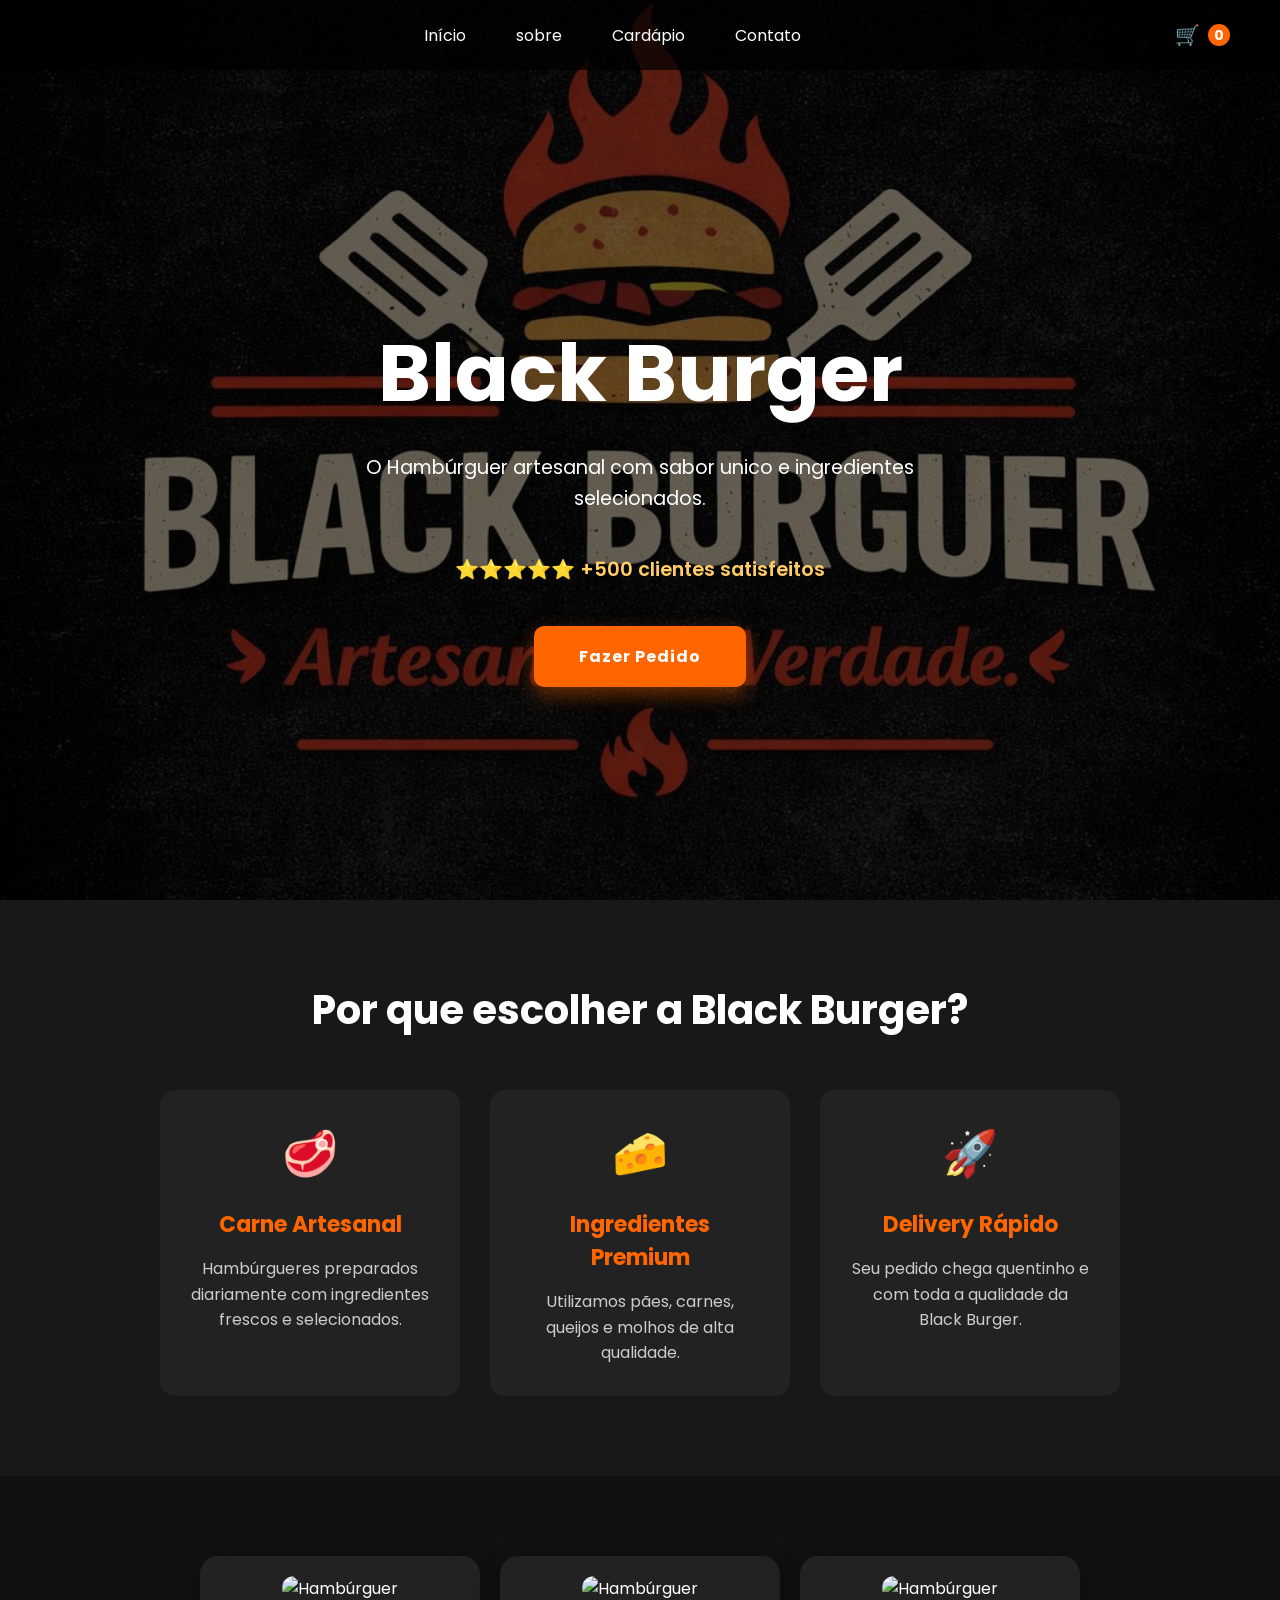
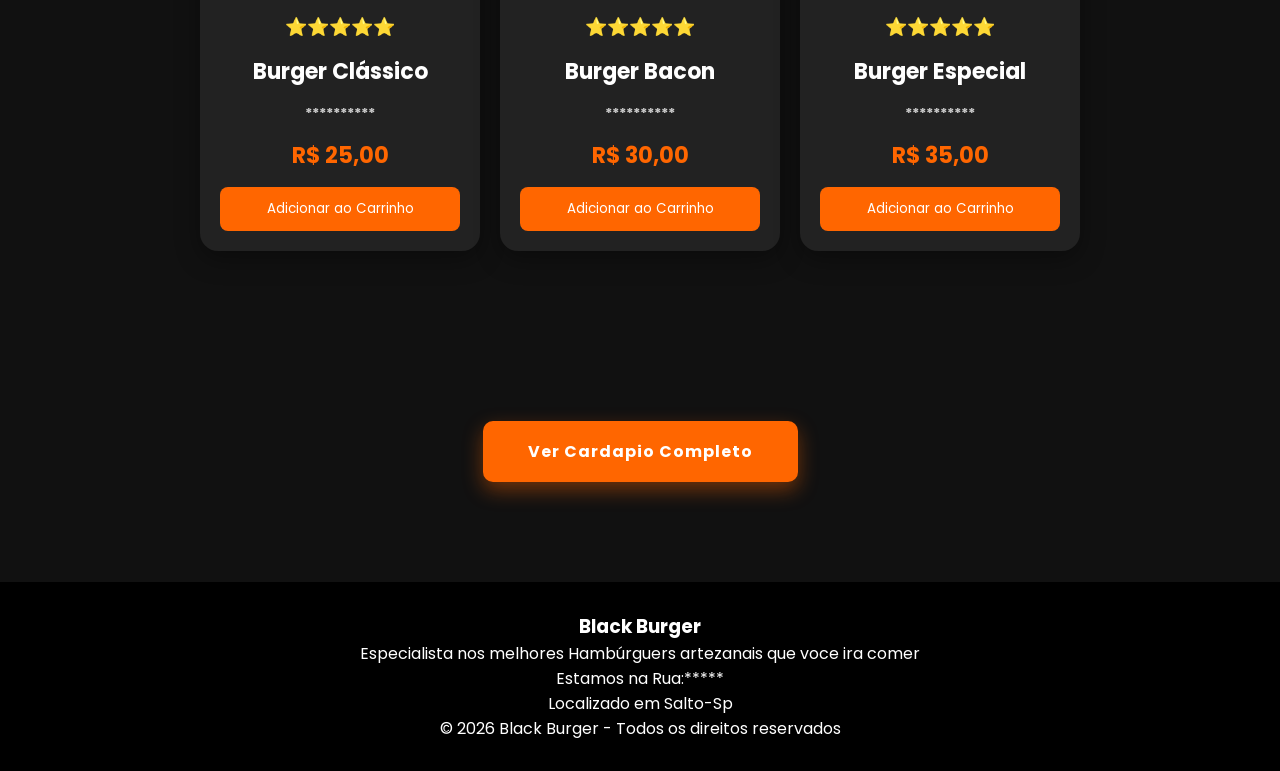
==== index.html @ dda83026 "site funcional" ====
<!DOCTYPE html>
<html lang="pt-BR">
<head>
  <meta charset="UTF-8">
  <meta name="viewport" content="width=device-width, initial-scale=1.0">
  <title>Black Burger</title>
  <link href="https://fonts.googleapis.com/css2?family=Poppins:wght@300;400;600&display=swap" rel="stylesheet">
<link rel="stylesheet" href="css/style.css">
</head>
<body>

  <nav>

  <ul class="nav-menu">
    <li><a href="#">Início</a></li>
    <li><a href="#sobre">sobre</a></li>
    <li><a href="#cardapio">Cardápio</a></li>
    <li><a href="#contato">Contato</a></li>
  </ul>
  <div class="carrinho">
    🛒 <span>0</span>
  </div>
</nav>

<div id="overlay" class="overlay">
    <div class="painel-carrinho">
        <div class="topo-carrinho">
            <h2>Seu Carrinho</h2>
            <button id="fecharCarrinho">
                ✖
            </button>

        </div>

  <div id="lista-carrinho">
  </div>
  <h3 id="total">
    Total: R$ 0,00
  </h3>

  <button id="finalizarPedido">
    Finalizar Pedido
  </button>

</div>
</div>

  <section class="hero">
  <h1>Black Burger</h1>

  <p>O Hambúrguer artesanal com sabor unico e ingredientes selecionados.</p>

  <p class= "hero-info">
        ⭐⭐⭐⭐⭐ +500 clientes satisfeitos
  </p>

  <a href="#cardapio" class="btn">
    Fazer Pedido
  </a>

</section>

<section class="diferenciais">

    <h2>Por que escolher a Black Burger?</h2>
    <div class="cards-diferenciais">

        <div class="card-diferencial">
          <h3>🥩</h3>
          <h4>Carne Artesanal</h4>
            <p>
                Hambúrgueres preparados diariamente com ingredientes frescos e selecionados.
            </p>

        </div>

        <div class="card-diferencial">
            <h3>🧀</h3>
            <h4>Ingredientes Premium</h4>
            <p>
                Utilizamos pães, carnes, queijos e molhos de alta qualidade.
            </p>
        </div>

        <div class="card-diferencial">
            <h3>🚀</h3>
            <h4>Delivery Rápido</h4>
            <p>
                Seu pedido chega quentinho e com toda a qualidade da Black Burger.
            </p>
        </div>

    </div>

</section>

<section class="destaques">
  
  <div class="cards">

     <div 
    class="card"
    data-id="1"
    data-nome="Burger Clássico"
    data-preco="25.00">
     
      <img src="https://p2.trrsf.com/image/fget/cf/774/0/images.terra.com/2024/05/28/istock-1500141300-1iv4aeazj5her.jpg" alt="Hambúrguer">
     <div class="avaliacao">
    ⭐⭐⭐⭐⭐
</div>
      <h3>Burger Clássico</h3>
      <p class="descricao">
        **********
      </p>
      <p class="preco">
      R$ 25,00
    </p>
    <button class="btn-card adicionar-carrinho">
      Adicionar ao Carrinho
    </button>
    </div>

      <div 
    class="card"
    data-id="2"
    data-nome="Burger Bacon"
    data-preco="30.00">

      <img src="https://th.bing.com/th/id/R.b77f0036ccfd7f3fd5a01015134ebc81?rik=j4LPwWh3ujNufQ&pid=ImgRaw&r=0" alt="Hambúrguer">
      <div class="avaliacao">
    ⭐⭐⭐⭐⭐
</div>
      <h3>Burger Bacon</h3>
      <p class="descricao">
        **********
      </p>
      <p class="preco">
        R$ 30,00
      </p>
      <button class="btn-card adicionar-carrinho">
      Adicionar ao Carrinho
    </button>
    </div>

      <div 
    class="card"
    data-id="3"
    data-nome="Burger Especial"
    data-preco="35.00">

      <img src="https://tse4.mm.bing.net/th/id/OIP.2OhLzTazCSaW0QJT7gXupwAAAA?w=404&h=316&rs=1&pid=ImgDetMain&o=7&rm=3" alt="Hambúrguer">
      <div class="avaliacao">
    ⭐⭐⭐⭐⭐
</div>
      <h3>Burger Especial</h3>
      <p class="descricao">
        **********
      </p>
      <p class="preco">
        R$ 35,00
        </p>
        <button class="btn-card adicionar-carrinho">
      Adicionar ao Carrinho
    </button>
    </div>

  </div>
</section>

 <section id="cardapio" class="cardapio">
<a href="cardapio.html" class="btn">
  Ver Cardapio Completo
</a>
</section>


<footer>

  <h3>Black Burger</h3>


  <p>Especialista nos melhores Hambúrguers artezanais que voce ira comer</p>
  
  
  <p>Estamos na Rua:*****</p>
  <p>Localizado em Salto-Sp </p>

  <p>
© 2026 Black Burger - Todos os direitos reservados
</p>
</footer>

<div id="toast" class="toast">
  Produto adicionado ao carrinho!
</div>

<script src="js/produtos.js"></script>
<script src="js/toast.js"></script>
<script src="js/carrinho.js"></script>
<script src="js/script.js"></script>

</body>
</html>
---- css/style.css ----
* {
      margin: 0;
      padding: 0;
      box-sizing: border-box;
      font-family: 'Poppins', sans-serif;
    }

   body {
    background: #111;
  color: white;
} 

    nav{
  display: flex;
  justify-content: space-between;
  align-items: center;

  padding: 20px 50px;

  background: rgba(0,0,0,0.7);
  position: fixed;
  width: 100%;
  z-index: 1000;
}

.nav-menu{
  display: flex;
  justify-content: center;
  align-items: center;
  gap: 50px;
  list-style: none;
  flex: 1;
}

.carrinho{
  display: flex;
  align-items: center;
  gap: 8px;
  font-size: 20px;
  cursor: pointer;
}

.carrinho span{
    background:#ff6600;
    color:white;
    width:22px;
    height:22px;
    border-radius:50%;
    display:flex;
    justify-content:center;
    align-items:center;
    font-size:14px;
    font-weight:bold;
}

nav a{
  color: white;
  text-decoration: none;
}
    
    .hero {
      height: 100vh;
      background: 
    linear-gradient(rgba(0,0,0,0.6), rgba(0,0,0,0.6)),
   url('../imagens/logo.jpeg') no-repeat center/cover;
      text-align: center;
      padding-top: 100px;
      display: flex;
      flex-direction: column;
      justify-content: center;
      align-items: center;
    }

    .hero h1 {
      font-size: 5rem;
      margin-bottom: 20px;
    }

    .hero p{
      font-size:1.2rem;
      max-width: 600px;
      line-height: 1.6;
      margin-bottom: 40px;
    }

    .hero-info{
      margin-bottom:40px;
      color: #ffcc66;
      font-size: 18px;
      font-weight: 600;
    }

.diferenciais{
  padding: 80px 20px;
  text-align: center;
  background: #181818;
}

.diferenciais h2{
  font-size: 2.5rem;
  margin-bottom: 50px;
}

.cards-diferenciais{
  display: flex;
  justify-content: center;
  gap: 30px;
  flex-wrap: wrap;
}

.card-diferencial{
  background: #222;
  padding: 30px;
   width: 300px;
  transition: .3s;
  border-radius: 15px;
}

.card-diferencial:hover{
  transform: translateY(-8px);
}

.card-diferencial h3{
  font-size: 45px;
  margin-bottom: 20px;
}

.card-diferencial h4{
  color: #ff6600;
  margin-bottom: 15px;
  font-size: 22px;
}

.card-diferencial p{
  color: #ccc;
  line-height: 1.6;
}

    .sobre {
      text-align: center;
      padding: 50px 20px;
    }

    .sobre h2 {
      font-size: 2.5rem;
      margin-bottom: 10px ;
    }
   
.cardapio {
  text-align: center;
  padding: 50px 20px;
  margin-top: 40px;
}

.btn:hover{
   transform: translateY(-5px) scale(1.05);
    background:#ff8533;
    box-shadow:0 12px 25px rgba(255,102,0,.5);
}

   .btn{
    display: inline-block;
    background: #ff6600;
    color: white;
    padding: 18px 45px;
    border-radius: 10px;
    text-decoration: none;
    font-weight: bold;
    transition: 0.3s;
    box-shadow: 0 8px 20px rgba(255,102,0,.4);
    letter-spacing:1px;
} 
.btn-card:hover{
  background: #ff8533;
  transform:translateY(-3px);
}

    .destaques {
      padding: 80px 20px;
      text-align: center;
    }

    .destaques h2 {
      margin-bottom: 20px;
    }

    .descricao{
      color: #ccc;
      font-size:14px;
      margin: 15px 0;
      line-height: 1.5;
    }

    .preco{
      color: #ff6600;
      font-size: 22px;
      font-weight: bold;
    }

    .btn-card{
      background:#ff6600;
      color: white;
      padding:12px;
      border: none;
      border-radius:8px;
      cursor: pointer;
      width:100%;
      margin-top:15px;
      transition:.3s;
    }

    .avaliacao{
      color: #FFD700;
      font-size: 18px;
      margin-top: 12px;
    
    }
    .cards {
      display: flex;
      flex-wrap: wrap;
      justify-content: center;
      gap: 20px;
    }

    .card {
      background: #222;
      padding: 20px;
      border-radius: 18px;
      width: 280px;
      transition: .3s;
      overflow: hidden;
      box-shadow: 0 8px 25px rgba(0,0,0,.35);
    }

    .card h3{
      margin: 15px 0 8px;
      font-size: 22px;
    }

    .card p{
      font-weight: bold;
    }

    
    .card img {
      width: 100%;
      border-radius: 12px;
       height: 180px;
       object-fit: cover;
       transition: .4s;
    }

    .card:hover img{
      transform: scale(1.05);
    }

    .card:hover{
  transform: translateY(-8px);
}

.painel-carrinho{
    width:420px;
    height:100vh;
    max-width:100%;
    background:#1b1b1b;
    color: white;
    display:flex;
    flex-direction:column;
    transform: translateX(100%);
    transition: .35s;
    box-shadow:-5px 0 20px rgba(0,0,0,.4);
}

#total{
  color:white;
}

.overlay.ativo .painel-carrinho{
    transform:translateX(0);
}

.topo-carrinho{
    display:flex;
    justify-content:space-between;
    align-items:center;
    padding:20px;
    border-bottom: 1px solid #333;
}

.topo-carrinho h2{
  margin: 0;
}

.painel-carrinho h2{
  color: #ff6600;
}

#fecharCarrinho{
    background:none;
    border:none;
    font-size:24px;
    cursor:pointer;
    transition:.3s;
    position: relative;
    z-index:99999;
}

#fecharCarrinho:hover{
    transform:rotate(90deg);
}

#lista-carrinho{
  flex:1;
  overflow-y:auto ;
  padding:20px;
}

#total{
    padding:15px 20px;
    border-top:1px solid #ddd;
    font-size:20px;
    font-weight:bold;
}

#finalizarPedido{
  width:calc(100% - 40px);
  margin: 20px;
  border-radius: 10px;
  transition: .3s ease;
  color: white;
  background-color: #ff6600;
  cursor: pointer;
  border:none;
  margin-top: 15px;
  padding: 12px 18px;
  font-size: 14px;
  font-weight: bold;
  box-shadow: 0 4px 10px rgba(0,0,0,0.3);
}

#finalizarPedido:hover {
  transform: translateY(-4px);
  background-color: #ff7b26;
  box-shadow:0 8px 18px rgba(255,102,0,.45);
}

#finalizarPedido:active{
  transform: scale(.97);
}

.escondido{
  display:none;
}

#total{
  margin-top: 20px;
  font-size: 20px;
}

.controle-quantidade{
    display:flex;
    justify-content:center;
    align-items:center;
    gap:12px;
    margin:15px 0;
}

.controle-quantidade button{
    width:35px;
    height:35px;
    border:none;
    border-radius:8px;
    background:#ff6600;
    color:white;
    cursor:pointer;
    font-size:18px;
}

.controle-quantidade span{
    font-size:18px;
    font-weight:bold;
    min-width:20px;
    text-align:center;
}

.remover{
    width:100%;
    margin-top:10px;
    padding:10px;
    border:none;
    border-radius:8px;
    background:#c0392b;
    color:white;
    cursor:pointer;
}

    footer {
      text-align: center;
      padding: 30px;
      background: #000;
      margin-top: 50px;
    }

    #toast{
    position: fixed;
    right: 20px;
    bottom: 20px;
    background: #222;
    color: white;
    padding: 15px 20px;
    border-left: 5px solid #ff6600;
    border-radius: 10px;
    box-shadow: 0 10px 25px rgba(0,0,0,.35);
    opacity: 0;
    pointer-events: none;
    transform: translateY(30px);
    transition: .3s;
    z-index: 9999;
}

#toast.mostrar{
    opacity: 1;
    transform: translateY(0);
}

.toast{
    position: fixed;
    right: 20px;
    bottom: 20px;
    background: #27ae60;
    color: white;
    padding: 15px 22px;
    border-radius: 10px;
    font-weight: bold;
    opacity: 0;
    transform: translateY(30px);
    transition: .35s;
    pointer-events: none;
    z-index: 9999;
}

.toast.mostrar{
    opacity: 1;
    transform: translateY(0);
}

.overlay.ativo .painel-carrinho{
    transform: translateX(0);
}

.carrinho-vazio{
    text-align:center;
    padding:35px 10px;
    color:#ccc;
}

.carrinho-vazio h3{
    font-size:42px;
    margin-bottom:15px;
}

.carrinho-vazio p{
    font-weight:bold;
    margin-bottom:8px;
}

.carrinho-vazio small{
    color:#888;
    line-height:1.5;
}

.overlay{
    position: fixed;
    inset: 0;
    background: rgba(0,0,0,.55);
    display: flex;
    justify-content: flex-end;
    opacity: 0;
    visibility: hidden;
    transition: .35s;
    z-index: 9999;
}

.overlay.ativo{
    opacity: 1;
    visibility: visible;
}

/* FUNDO ESCURO */

.overlay{
    position: fixed;
    inset: 0;
    background: rgba(0,0,0,.55);
    display: flex;
    justify-content: flex-end;
    opacity: 0;
    visibility: hidden;
    transition: .35s;
    z-index: 9999;
}

.overlay.ativo{
    opacity: 1;
    visibility: visible;
}

    @media (max-width: 600px) {
      .hero h2 {
        font-size: 1.8rem;
      }
    }
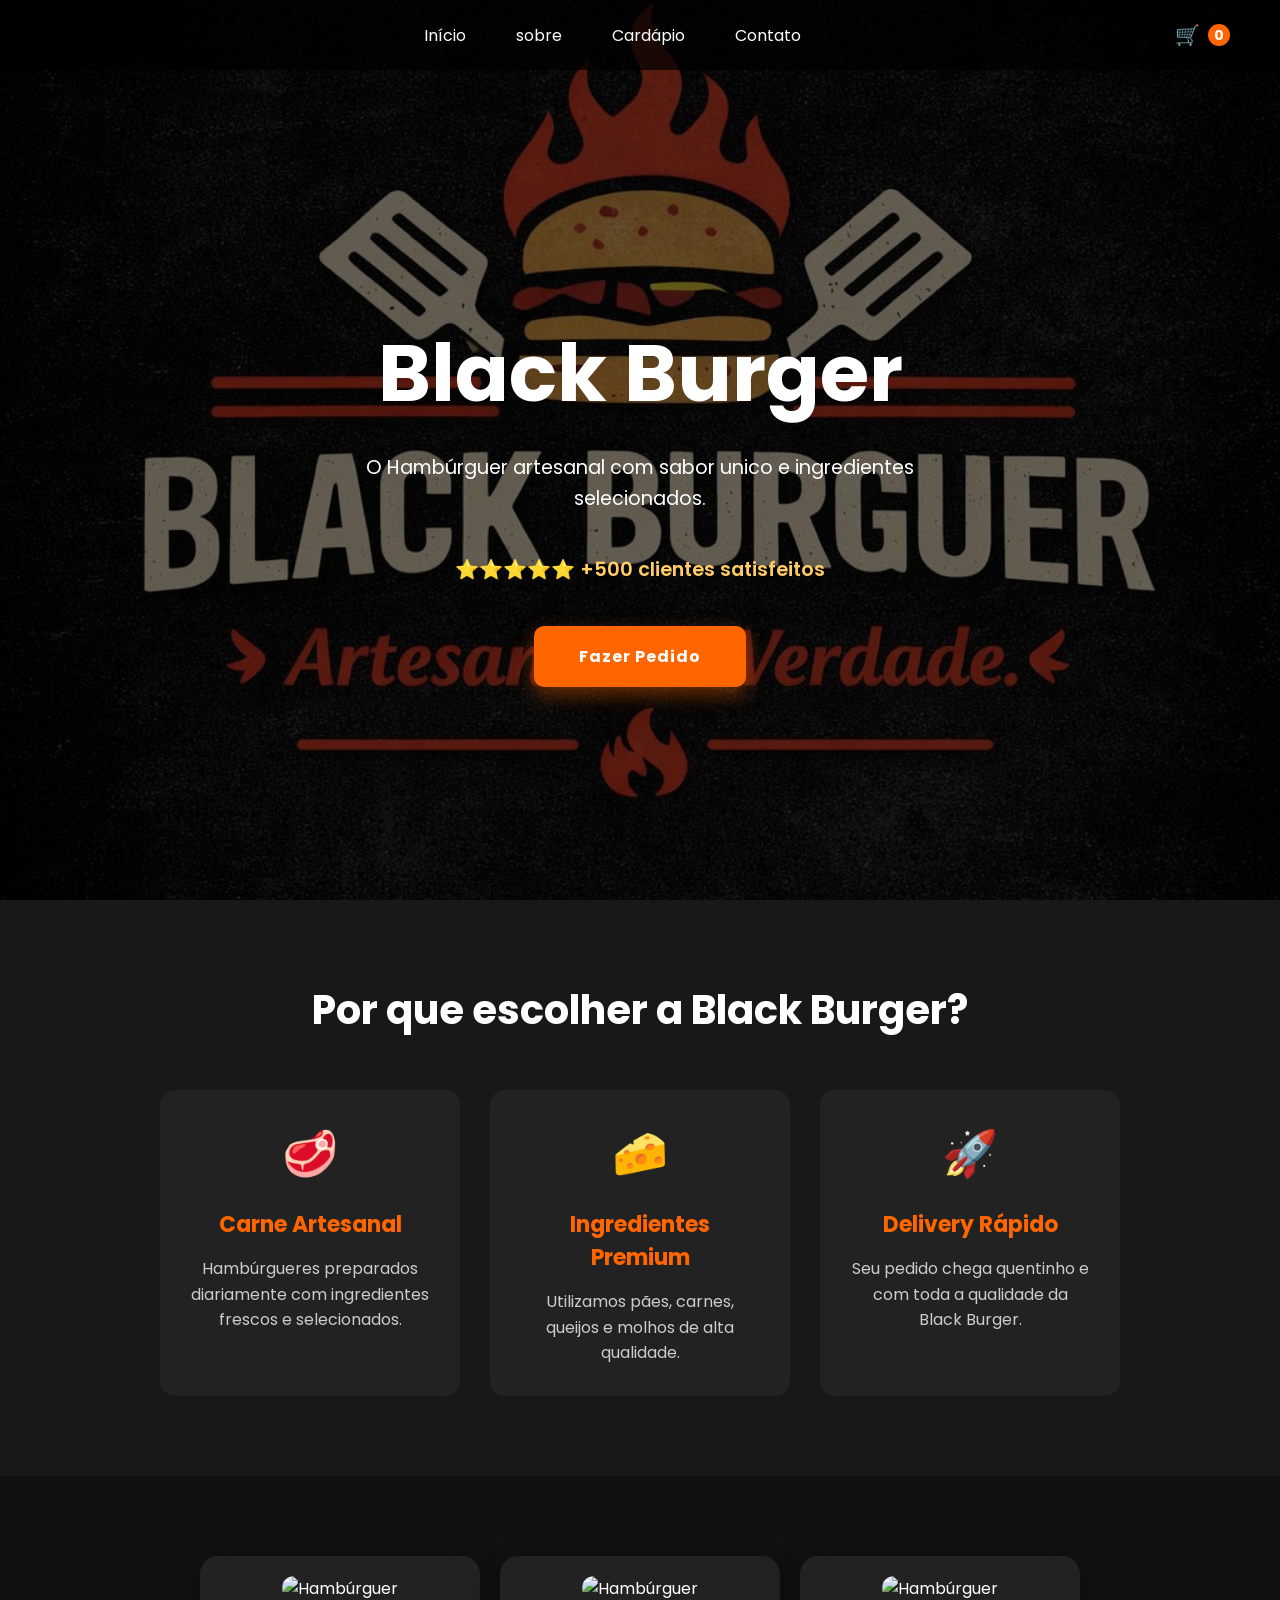
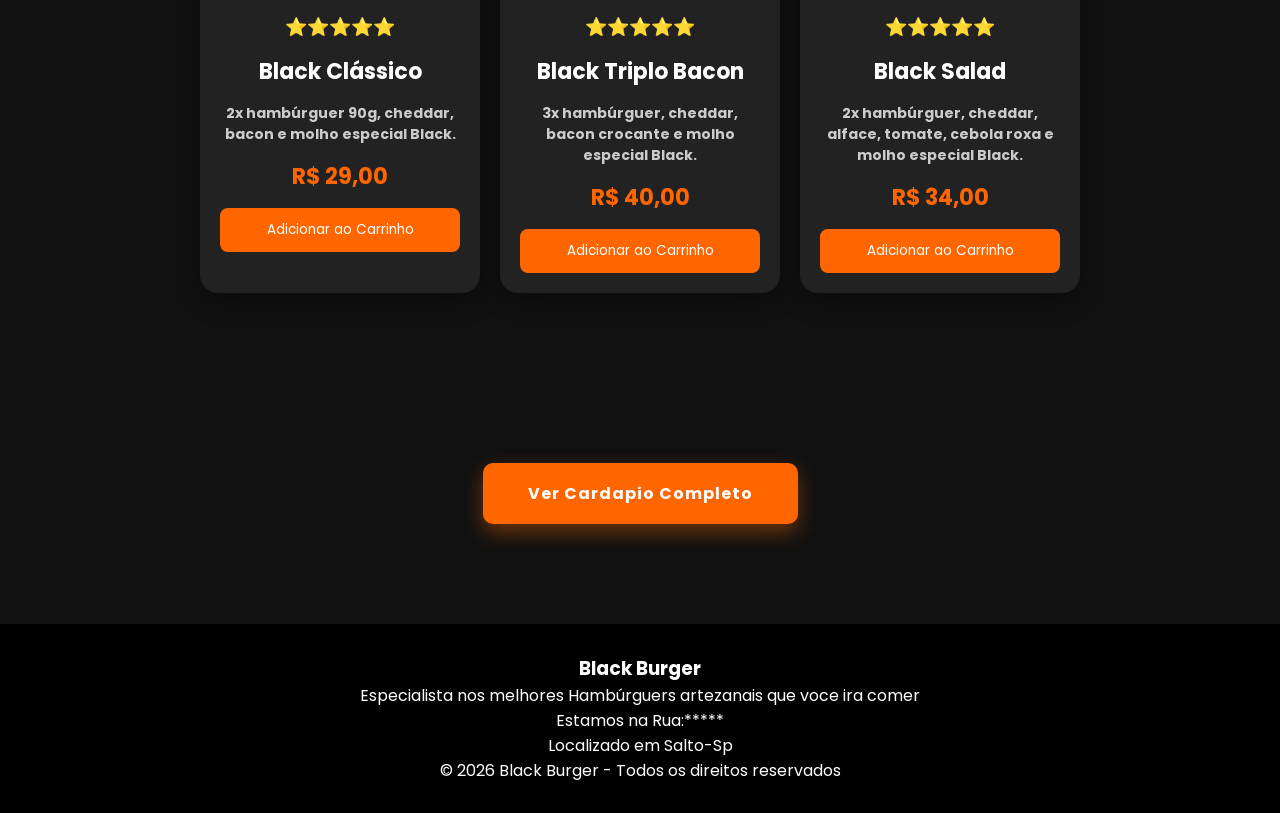
==== commit 50f03ee3: "adiciona modal para seleção de combo" ====
--- a/index.html
+++ b/index.html
@@ -5,7 +5,8 @@
   <meta name="viewport" content="width=device-width, initial-scale=1.0">
   <title>Black Burger</title>
   <link href="https://fonts.googleapis.com/css2?family=Poppins:wght@300;400;600&display=swap" rel="stylesheet">
-<link rel="stylesheet" href="css/style.css">
+  <link rel="stylesheet" href="css/style.css">
+<link rel="stylesheet" href="css/responsivo.css">
 </head>
 <body>
 
@@ -101,19 +102,19 @@
      <div 
     class="card"
     data-id="1"
-    data-nome="Burger Clássico"
-    data-preco="25.00">
+    data-nome="Black Clássico"
+    data-preco="29.00">
      
       <img src="https://p2.trrsf.com/image/fget/cf/774/0/images.terra.com/2024/05/28/istock-1500141300-1iv4aeazj5her.jpg" alt="Hambúrguer">
      <div class="avaliacao">
     ⭐⭐⭐⭐⭐
 </div>
-      <h3>Burger Clássico</h3>
+      <h3>Black Clássico</h3>
       <p class="descricao">
-        **********
+        2x hambúrguer 90g, cheddar, bacon e molho especial Black.
       </p>
       <p class="preco">
-      R$ 25,00
+      R$ 29,00
     </p>
     <button class="btn-card adicionar-carrinho">
       Adicionar ao Carrinho
@@ -122,20 +123,20 @@
 
       <div 
     class="card"
-    data-id="2"
-    data-nome="Burger Bacon"
-    data-preco="30.00">
+    data-id="5"
+    data-nome="Black Triplo Bacon"
+    data-preco="40.00">
 
       <img src="https://th.bing.com/th/id/R.b77f0036ccfd7f3fd5a01015134ebc81?rik=j4LPwWh3ujNufQ&pid=ImgRaw&r=0" alt="Hambúrguer">
       <div class="avaliacao">
     ⭐⭐⭐⭐⭐
 </div>
-      <h3>Burger Bacon</h3>
+      <h3>Black Triplo Bacon</h3>
       <p class="descricao">
-        **********
+        3x hambúrguer, cheddar, bacon crocante e molho especial Black.
       </p>
       <p class="preco">
-        R$ 30,00
+        R$ 40,00
       </p>
       <button class="btn-card adicionar-carrinho">
       Adicionar ao Carrinho
@@ -144,20 +145,20 @@
 
       <div 
     class="card"
-    data-id="3"
-    data-nome="Burger Especial"
-    data-preco="35.00">
+    data-id="4"
+    data-nome="Black Salad"
+    data-preco="34.00">
 
       <img src="https://tse4.mm.bing.net/th/id/OIP.2OhLzTazCSaW0QJT7gXupwAAAA?w=404&h=316&rs=1&pid=ImgDetMain&o=7&rm=3" alt="Hambúrguer">
       <div class="avaliacao">
     ⭐⭐⭐⭐⭐
 </div>
-      <h3>Burger Especial</h3>
+      <h3>Black Salad</h3>
       <p class="descricao">
-        **********
+        2x hambúrguer, cheddar, alface, tomate, cebola roxa e molho especial Black.
       </p>
       <p class="preco">
-        R$ 35,00
+        R$ 34,00
         </p>
         <button class="btn-card adicionar-carrinho">
       Adicionar ao Carrinho
--- a/css/style.css
+++ b/css/style.css
@@ -353,8 +353,11 @@
 }
 
 #total{
-  margin-top: 20px;
-  font-size: 20px;
+ padding:20px;
+ font-size:22px;
+ color:#fff;   
+ border-top:1px solid #333;
+ font-weight:bold;
 }
 
 .controle-quantidade{
@@ -385,13 +388,18 @@
 
 .remover{
     width:100%;
-    margin-top:10px;
+    margin-top:12px;
     padding:10px;
+    background:#c0392b;
     border:none;
+    color:white;
     border-radius:8px;
-    background:#c0392b;
-    color:white;
     cursor:pointer;
+    transition:.3s;
+}
+
+.remover:hover{
+    background:#e74c3c;
 }
 
     footer {
@@ -469,6 +477,8 @@
     line-height:1.5;
 }
 
+/* FUNDO ESCURO */
+
 .overlay{
     position: fixed;
     inset: 0;
@@ -486,28 +496,156 @@
     visibility: visible;
 }
 
-/* FUNDO ESCURO */
-
-.overlay{
+.item-carrinho{
+    background: #222;
+    border: 1px solid #333;
+    border-radius: 12px;
+    padding: 15px;
+    margin-bottom: 15px;
+    transition: .3s;
+}
+
+.item-carrinho:hover{
+    border-color: #ff6600;
+    transform: translateY(-2px);
+}
+
+.item-carrinho h4{
+    color:#fff;
+    font-size:18px;
+    margin-bottom:10px;
+}
+
+.subtotal{
+    text-align:center;
+    font-size:18px;
+    font-weight:bold;
+    color:#ff6600;
+    margin:10px 0;
+}
+
+.controle-quantidade button:hover{
+    background:#ff8533;
+}
+
+.controle-quantidade button:active{
+    transform:scale(.95);
+}
+
+
+
+
+.modal-combo{
     position: fixed;
     inset: 0;
-    background: rgba(0,0,0,.55);
+    background: rgba(0,0,0,.6);
+    display: none;
+    justify-content: center;
+    align-items: center;
+    z-index: 9999;
+}
+
+.modal-combo.ativo{
     display: flex;
-    justify-content: flex-end;
-    opacity: 0;
-    visibility: hidden;
-    transition: .35s;
-    z-index: 9999;
-}
-
-.overlay.ativo{
-    opacity: 1;
-    visibility: visible;
-}
-
-    @media (max-width: 600px) {
-      .hero h2 {
-        font-size: 1.8rem;
-      }
-    }
-    +}
+
+.modal-conteudo{
+    width: 90%;
+    max-width: 380px;
+    background: #1a1a1a;
+    color:white;
+    border:2px soli #ff6600;
+    border-radius: 15px;
+    padding: 25px;
+    text-align: center;
+    animation: aparecer .3s ease;
+}
+
+.modal-conteudo h2{
+    margin-bottom: 10px;
+}
+
+.modal-conteudo p{
+    margin-bottom: 20px;
+    color: #d6d6d6;
+}
+
+.btn-opcao{
+    width: 100%;
+    border: none;
+    border-radius: 10px;
+    padding: 15px;
+    margin-bottom: 12px;
+    background: #ff6600;
+    color: white;
+    font-size: 16px;
+    font-weight: bold;
+    cursor: pointer;
+    transition: .3s;
+}
+
+.btn-opcao:hover{
+    transform: translateY(-3px);
+}
+
+.btn-opcao small{
+    display: block;
+    font-size: 13px;
+    margin-top: 5px;
+}
+
+.btn-fechar{
+    width: 100%;
+    border:1px solid #2c2c2c;
+    background: #2c2c2c;
+    color:white;
+    padding: 12px;
+    border-radius: 10px;
+    cursor: pointer;
+    transition: .3s;
+}
+
+.btn-fechar:hover{
+    background: #3b3b3b;
+}
+
+.destaque{
+    position: relative;
+    border:2px solid #ffd700;
+    box-shadow:0 0 15px rgba(255,215,0,.35);
+}
+
+.destaque::before{
+    content:"MAIS PEDIDO";
+    position:absolute;
+    top:-12px;
+    right:12px;
+    background:#ff6600;
+    color:white;
+    padding:3px 8px;
+    border-radius:20px;
+    font-size:11px;
+    font-weight:bold;
+}
+
+.texto-combo{
+    display:block;
+    margin-top:5px;
+    font-size:13px;
+    color:#ffe082;
+    font-weight:500;
+}
+
+@keyframes aparecer{
+
+    from{
+        opacity:0;
+        transform:scale(.9);
+    }
+
+    to{
+        opacity:1;
+        transform:scale(1);
+    }
+
+}
--- a/css/responsivo.css
+++ b/css/responsivo.css
@@ -0,0 +1,147 @@
+@media (max-width:768px){
+
+nav,
+.navbar-cardapio{
+    padding:15px 25px;
+}
+
+.nav-menu{
+    gap:25px;
+}
+
+.hero h1{
+    font-size:3.5rem;
+}
+
+.hero p{
+    font-size:18px;
+}
+
+.cards{
+    gap:25px;
+}
+
+.card{
+    width:320px;
+}
+
+.cards-diferenciais{
+    gap:20px;
+}
+
+.card-diferencial{
+    width:320px;
+}
+
+#produtos{
+    padding:20px;
+}
+
+.hero-cardapio h1{
+    font-size:40px;
+}
+
+.hero-cardapio p{
+    font-size:17px;
+}
+
+.painel-carrinho{
+    width:380px;
+}
+
+}
+
+@media(max-width:600px){
+
+nav{
+    padding:12px 20px;
+}
+
+.nav-menu{
+    gap:15px;
+}
+
+.nav-menu a{
+    font-size:12px;
+}
+
+.hero{
+    background-position:center;
+}
+
+.hero h1{
+    font-size:2.4rem;
+    line-height:1.1;
+}
+
+.hero p{
+    font-size:15px;
+    padding:0 20px;
+}
+
+.cards{
+    flex-direction:column;
+    align-items:center;
+}
+
+.card{
+    width:100%;
+    padding:15px;
+    max-width:350px;
+}
+
+.btn{
+    padding:14px 30px;
+}
+
+#produtos{
+    grid-template-columns:1fr;
+    padding:12px;
+}
+
+.painel-carrinho{
+    width:100%;
+}
+
+.cards-diferenciais{
+    flex-direction:column;
+    align-items:center;
+}
+
+.card-diferencial{
+    width:100%;
+    max-width:350px;
+}
+
+.hero-info{
+    font-size:15px;
+}
+
+.hero-cardapio h1{
+    font-size:34px;
+}
+
+.hero-cardapio p{
+    font-size:15px;
+    padding:0 20px;
+}
+
+.titulo-categoria{
+    font-size:28px;
+}
+
+.grid-categoria{
+    display:flex;
+    flex-direction:column;
+    align-items:center;
+}
+
+footer{
+    padding:30px 20px;
+}
+
+footer p{
+    font-size:14px;
+}
+
+}
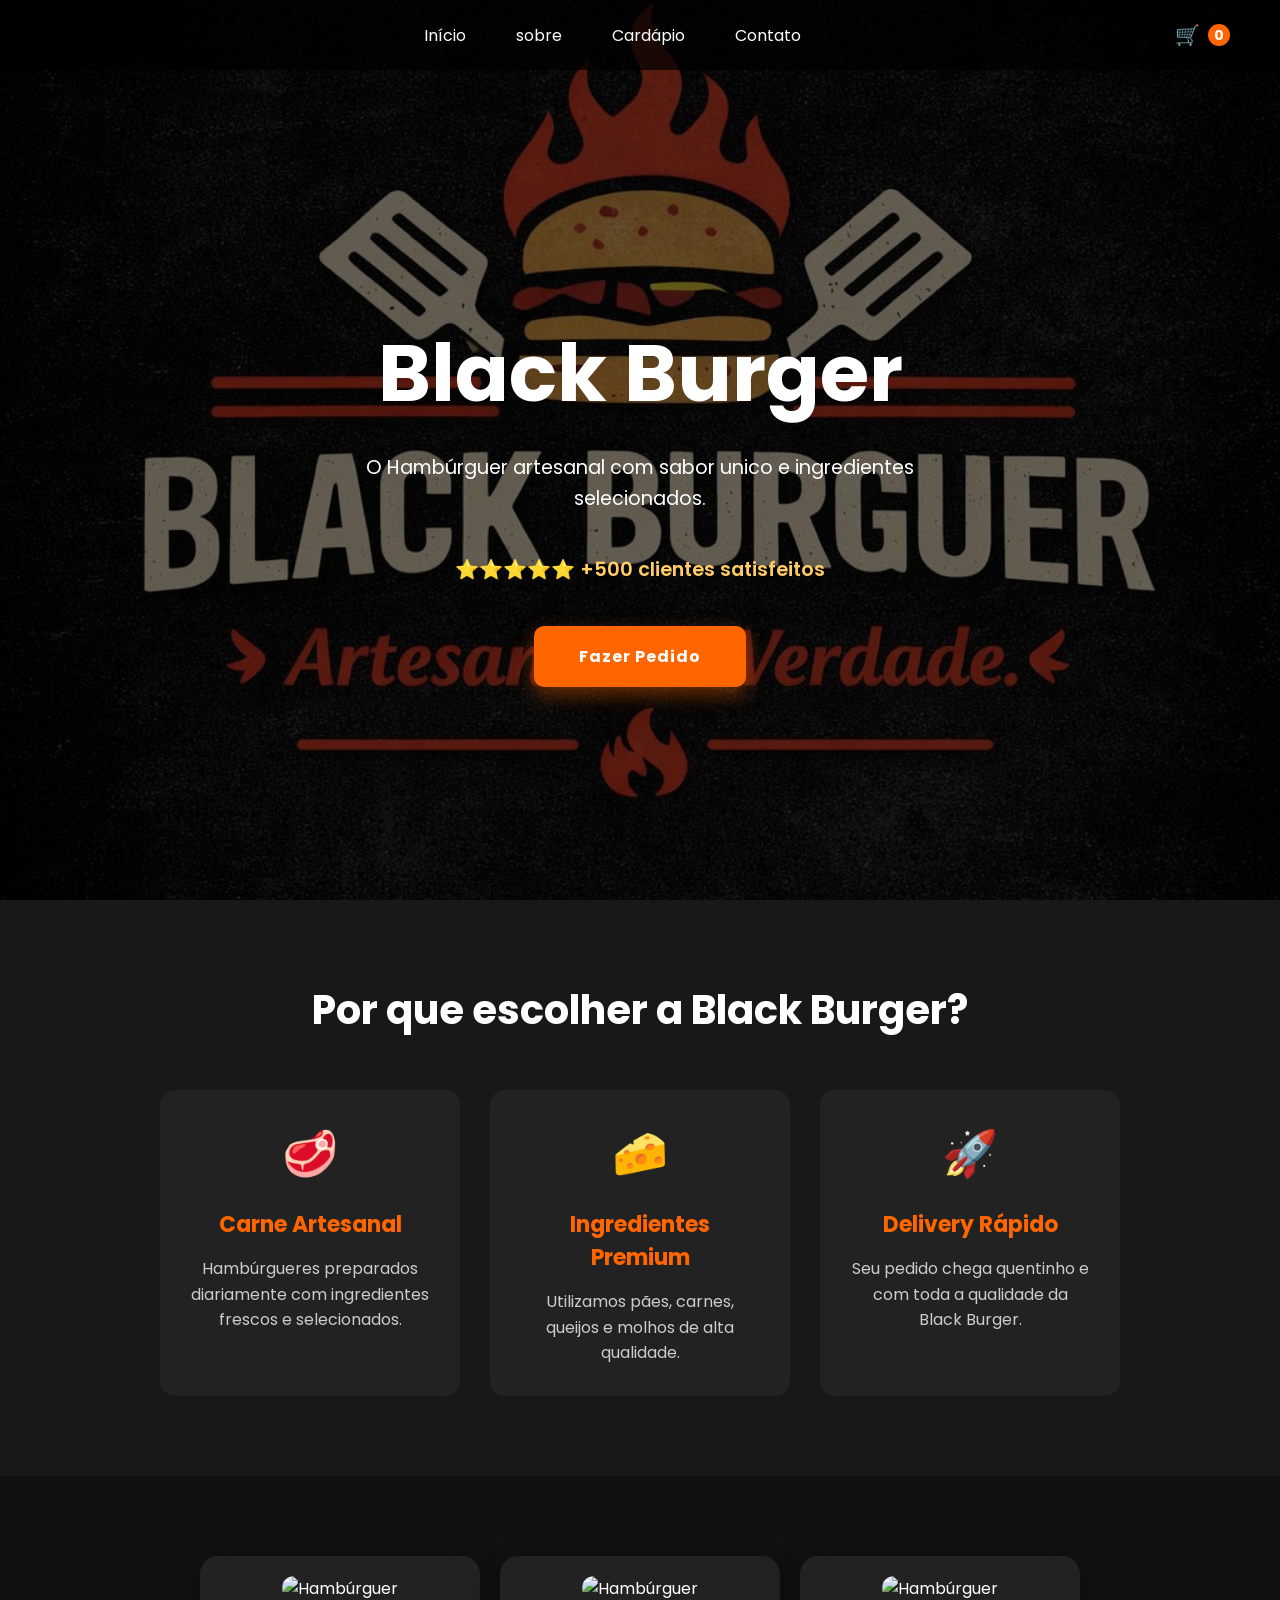
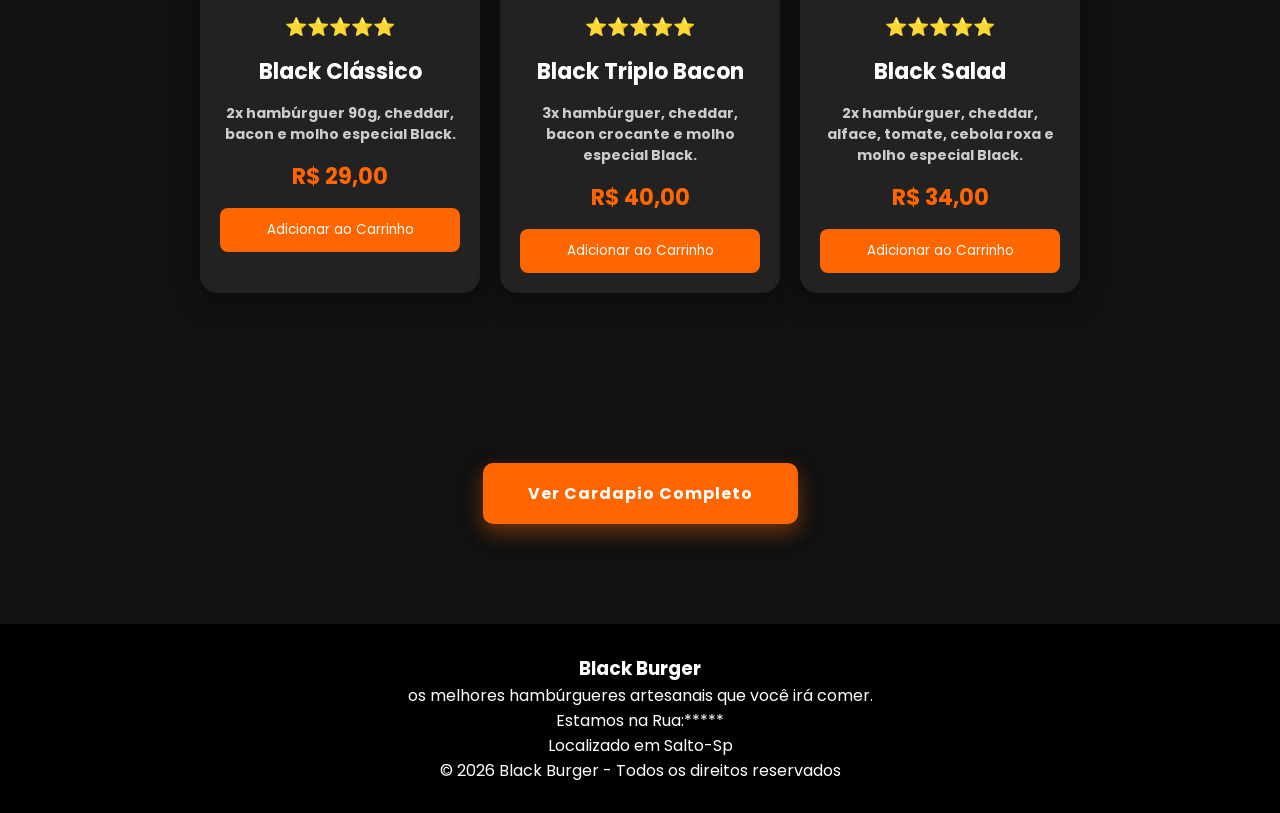
==== commit 99369a45: "Refina estilos e finaliza ajustes do carrinho" ====
--- a/index.html
+++ b/index.html
@@ -39,11 +39,151 @@
     Total: R$ 0,00
   </h3>
 
+<button id="limparCarrinho">
+      🗑 Esvaziar Carrinho
+</button>
+
   <button id="finalizarPedido">
     Finalizar Pedido
   </button>
 
 </div>
+</div>
+
+<!-- MODAL PARA FORMULARIO DO PEDIDO-->
+
+<div id="modalPedido" class="modal-pedido">
+    <div class="conteudo-modal">
+        <div class="topo-modal">
+
+            <h2>Finalizar Pedido</h2>
+
+            <button id="fecharModalPedido">
+                ✖
+            </button>
+
+        </div>
+
+        <div class="formulario">
+
+            <input
+            type="text"
+            id="nomeCliente"
+            placeholder="Nome">
+
+            <input
+            type="text"
+            id="telefoneCliente"
+            placeholder="Telefone">
+
+
+            <div class="tipo-pedido">
+
+    <label>
+        <input type="radio" name="tipoPedido" value="Entrega" checked>
+        🚚 Entrega
+    </label>
+
+    <label>
+        <input type="radio" name="tipoPedido" value="Retirada">
+        🏪 Retirada
+    </label>
+
+</div>
+
+<div id="dadosEntrega">
+
+<input
+type="text"
+id="enderecoCliente"
+placeholder="Endereço">
+
+<input
+type="text"
+id="numeroCliente"
+placeholder="Número">
+
+<input
+type="text"
+id="complementoCliente"
+placeholder="Complemento">
+
+</div>
+
+            <select id="pagamentoCliente">
+
+                <option value="">
+                    Forma de pagamento
+                </option>
+
+                <option>
+                    Pix
+                </option>
+
+                <option>
+                    Cartão
+                </option>
+
+                <option>
+                    Dinheiro
+                </option>
+
+            </select>
+
+            <textarea
+            id="observacaoCliente"
+            placeholder="Observações"></textarea>
+
+            <button id="enviarPedido">
+                Enviar Pedido
+            </button>
+
+        </div>
+    </div>
+</div>
+
+<!-- MODAL ESCOLHA COMBO -->
+
+<div id="modalCombo" class="modal-combo">
+
+    <div class="modal-conteudo">
+
+        <h2 id="tituloCombo"></h2>
+
+        <p>Escolha como deseja seu pedido:</p>
+
+
+        <button id="btnLanche" class="btn-opcao">
+
+            🍔 Apenas Lanche
+
+            <small id="precoLanche"></small>
+
+        </button>
+
+
+        <button id="btnCombo" class="btn-opcao destaque">
+
+            🍟 Combo ⭐
+
+            <small>
+                Acompanha Batata Frita + Refrigerante
+            </small>
+
+            <small id="precoCombo"></small>
+
+        </button>
+
+
+        <button id="fecharModalCombo" class="btn-fechar">
+
+            Cancelar
+
+        </button>
+
+
+    </div>
+
 </div>
 
   <section class="hero">
@@ -103,7 +243,8 @@
     class="card"
     data-id="1"
     data-nome="Black Clássico"
-    data-preco="29.00">
+    data-preco="29.00"
+    data-combo="true">
      
       <img src="https://p2.trrsf.com/image/fget/cf/774/0/images.terra.com/2024/05/28/istock-1500141300-1iv4aeazj5her.jpg" alt="Hambúrguer">
      <div class="avaliacao">
@@ -180,7 +321,7 @@
   <h3>Black Burger</h3>
 
 
-  <p>Especialista nos melhores Hambúrguers artezanais que voce ira comer</p>
+  <p>os melhores hambúrgueres artesanais que você irá comer.</p>
   
   
   <p>Estamos na Rua:*****</p>
--- a/css/style.css
+++ b/css/style.css
@@ -153,9 +153,9 @@
 }
 
 .btn:hover{
-   transform: translateY(-5px) scale(1.05);
+   transform: translateY(-2px) scale(1.03);
     background:#ff8533;
-    box-shadow:0 12px 25px rgba(255,102,0,.5);
+    box-shadow:0 8px 18px rgba(255,102,0,.35);
 }
 
    .btn{
@@ -255,7 +255,7 @@
     }
 
     .card:hover{
-  transform: translateY(-8px);
+  transform: translateY(-5px);
 }
 
 .painel-carrinho{
@@ -431,31 +431,6 @@
     transform: translateY(0);
 }
 
-.toast{
-    position: fixed;
-    right: 20px;
-    bottom: 20px;
-    background: #27ae60;
-    color: white;
-    padding: 15px 22px;
-    border-radius: 10px;
-    font-weight: bold;
-    opacity: 0;
-    transform: translateY(30px);
-    transition: .35s;
-    pointer-events: none;
-    z-index: 9999;
-}
-
-.toast.mostrar{
-    opacity: 1;
-    transform: translateY(0);
-}
-
-.overlay.ativo .painel-carrinho{
-    transform: translateX(0);
-}
-
 .carrinho-vazio{
     text-align:center;
     padding:35px 10px;
@@ -554,7 +529,7 @@
     max-width: 380px;
     background: #1a1a1a;
     color:white;
-    border:2px soli #ff6600;
+    border:2px solid #ff6600;
     border-radius: 15px;
     padding: 25px;
     text-align: center;
@@ -636,6 +611,113 @@
     font-weight:500;
 }
 
+.modal-pedido{
+  position:fixed;
+  inset:0;
+  background:rgba(0,0,0,.65);
+  display:flex;
+  justify-content:center;
+  align-items:center;
+  opacity:0;
+  visibility:hidden;
+  transition:.35s;
+  z-index:10000;
+}
+
+.modal-pedido.ativo{
+    opacity:1;
+    visibility:visible;
+}
+
+.conteudo-modal{
+    width:95%;
+    max-width:500px;
+    background:#1b1b1b;
+    border-radius:15px;
+    padding:25px;
+    box-shadow:0 15px 35px rgba(0,0,0,.45);
+}
+
+.topo-modal{
+    display:flex;
+    justify-content:space-between;
+    align-items:center;
+    margin-bottom:25px;
+}
+
+.topo-modal h2{
+    color:#ff6600;
+}
+
+#fecharModalPedido{
+    background:none;
+    border:none;
+    color:white;
+    font-size:26px;
+    cursor:pointer;
+    transition:.3s;
+}
+
+#fecharModalPedido:hover{
+    color:#ff6600;
+    transform:rotate(90deg);
+}
+
+.formulario{
+    display:flex;
+    flex-direction:column;
+    gap:15px;
+}
+
+.formulario input,
+.formulario select,
+.formulario textarea{
+    width:100%;
+    padding:14px;
+    background:#2b2b2b;
+    color:white;
+    border:1px solid #444;
+    border-radius:8px;
+    outline:none;
+    font-size:15px;
+}
+
+.formulario input:focus,
+.formulario select:focus,
+.formulario textarea:focus{
+    border-color:#ff6600;
+}
+
+#finalizarPedido:active,
+#enviarPedido:active,
+#limparCarrinho:active,
+.btn-card:active,
+.btn:active{
+    transform:scale(.96);
+}
+
+.formulario textarea{
+    height:100px;
+    resize:none;
+}
+
+#enviarPedido{
+    background:#ff6600;
+    color:white;
+    border:none;
+    padding:15px;
+    border-radius:10px;
+    cursor:pointer;
+    font-size:16px;
+    font-weight:bold;
+    transition:.3s;
+}
+
+#enviarPedido:hover{
+    background:#ff8533;
+    transform:translateY(-3px);
+}
+
 @keyframes aparecer{
 
     from{
@@ -648,4 +730,38 @@
         transform:scale(1);
     }
 
+}
+
+.preco-item{
+    font-size:14px;
+    color:#777;
+    margin:5px 0;
+}
+
+
+.subtotal{
+    font-weight:bold;
+    color:#ff6600;
+    margin:10px 0;
+}
+
+#limparCarrinho{
+    width:100%;
+    padding:12px;
+    margin-top:10px;
+    border:none;
+    border-radius:10px;
+    background:#b71c1c;
+    color:white;
+    font-size:16px;
+    font-weight:bold;
+    cursor:pointer;
+    transition:.3s;
+}
+
+
+#limparCarrinho:hover{
+    background:#d32f2f;
+    transform:translateY(-2px);
+    box-shadow:0 8px 15px rgba(198,40,40,.4);
 }
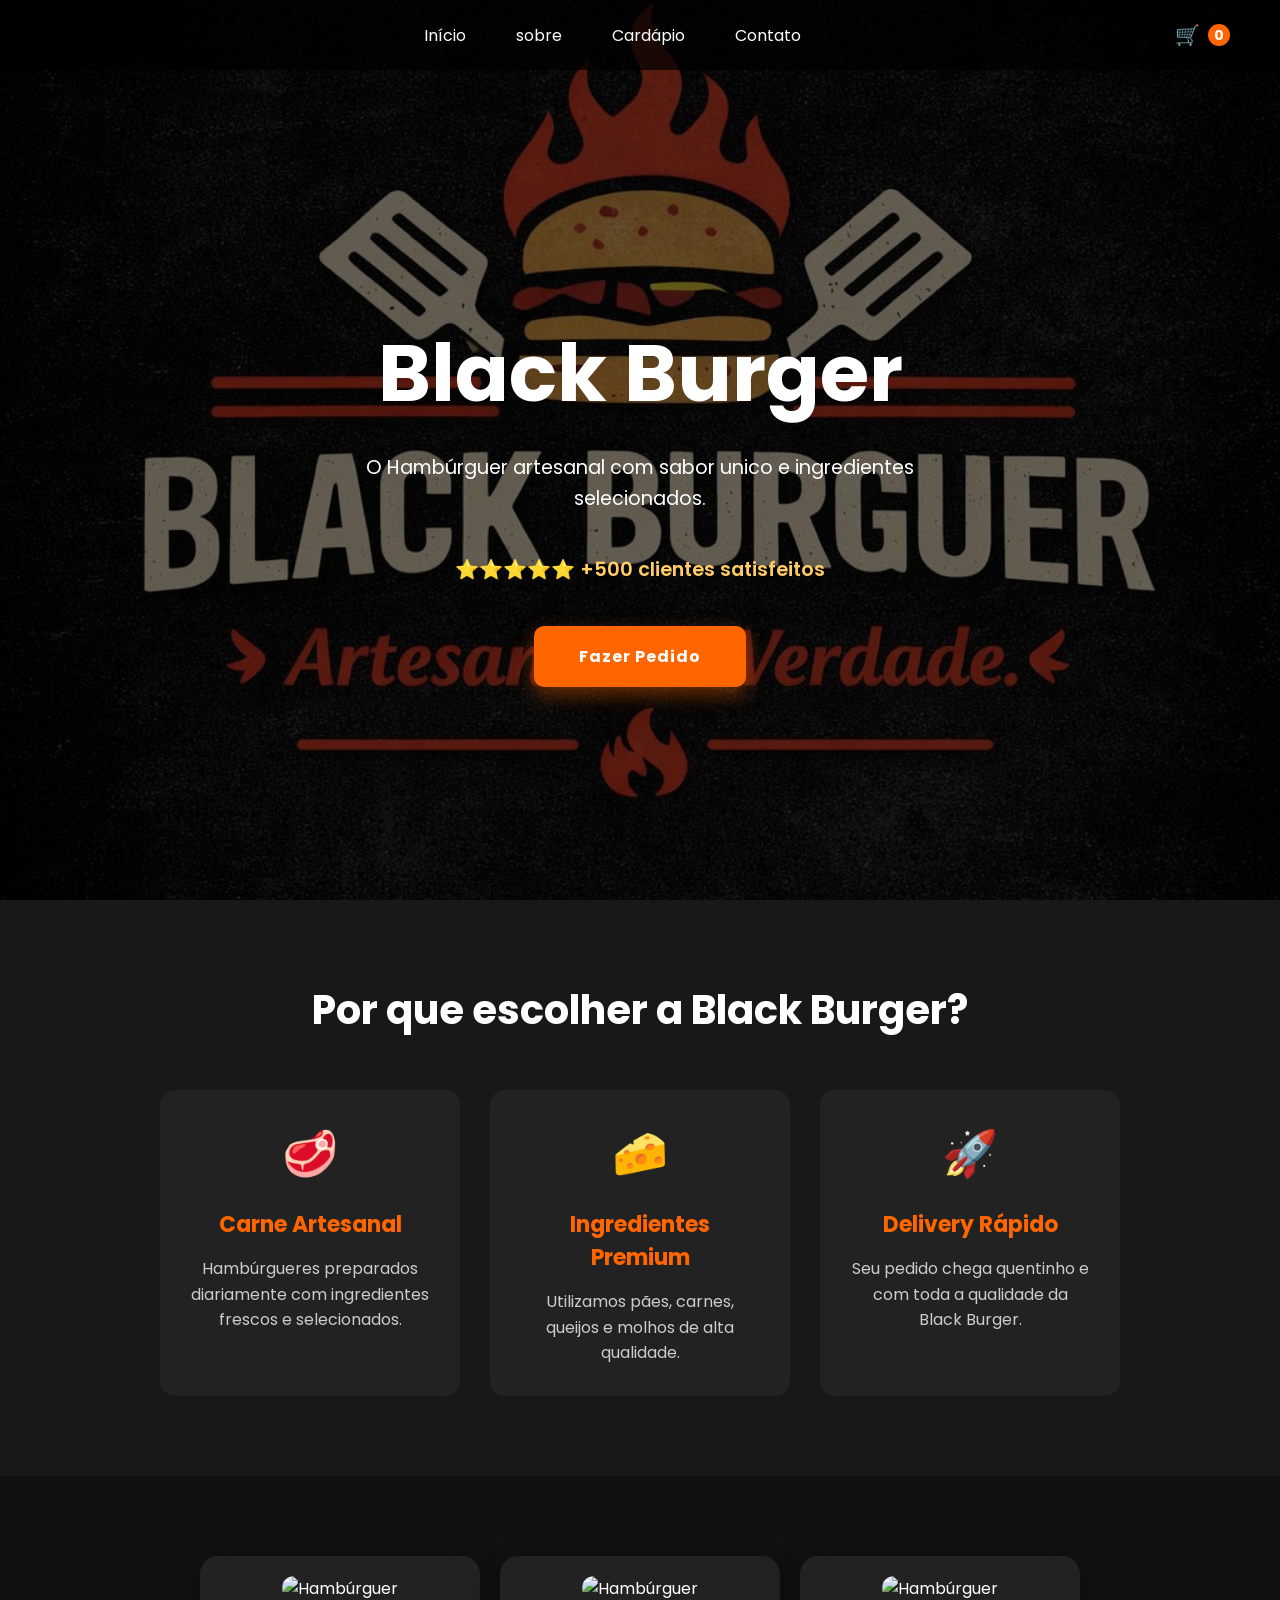
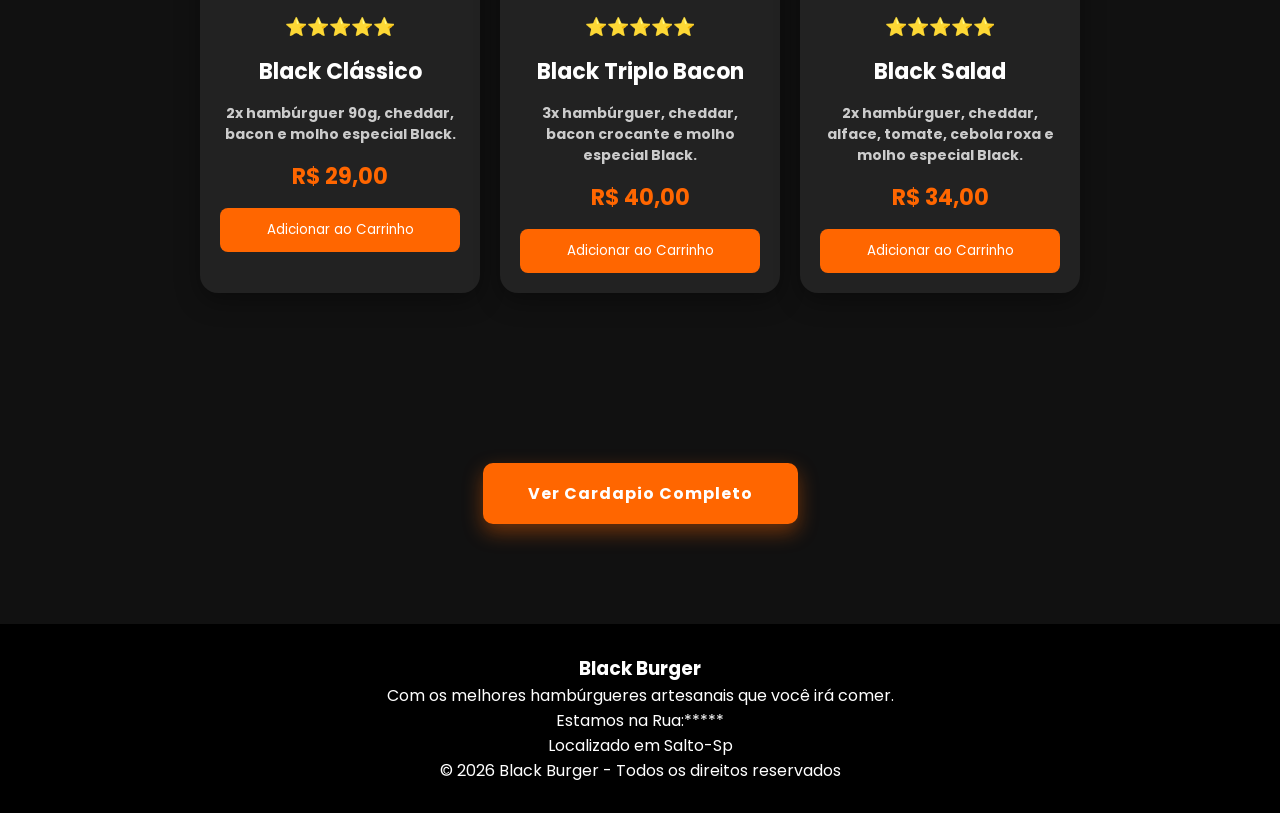
==== commit 60e58258: "Detalhes melhorados" ====
--- a/index.html
+++ b/index.html
@@ -266,7 +266,8 @@
     class="card"
     data-id="5"
     data-nome="Black Triplo Bacon"
-    data-preco="40.00">
+    data-preco="40.00"
+    data-combo="true">
 
       <img src="https://th.bing.com/th/id/R.b77f0036ccfd7f3fd5a01015134ebc81?rik=j4LPwWh3ujNufQ&pid=ImgRaw&r=0" alt="Hambúrguer">
       <div class="avaliacao">
@@ -288,7 +289,8 @@
     class="card"
     data-id="4"
     data-nome="Black Salad"
-    data-preco="34.00">
+    data-preco="34.00"
+    data-combo="true">
 
       <img src="https://tse4.mm.bing.net/th/id/OIP.2OhLzTazCSaW0QJT7gXupwAAAA?w=404&h=316&rs=1&pid=ImgDetMain&o=7&rm=3" alt="Hambúrguer">
       <div class="avaliacao">
@@ -321,7 +323,7 @@
   <h3>Black Burger</h3>
 
 
-  <p>os melhores hambúrgueres artesanais que você irá comer.</p>
+  <p>Com os melhores hambúrgueres artesanais que você irá comer.</p>
   
   
   <p>Estamos na Rua:*****</p>
--- a/css/responsivo.css
+++ b/css/responsivo.css
@@ -86,7 +86,7 @@
 
 .card{
     width:100%;
-    padding:15px;
+    padding:18px;
     max-width:350px;
 }
 
@@ -94,13 +94,25 @@
     padding:14px 30px;
 }
 
-#produtos{
+.grid-categoria{
+    display:grid;
     grid-template-columns:1fr;
-    padding:12px;
+    gap:20px;
+    padding:10px;
+}
+
+.grid-categoria .card{
+    width:100%;
+    max-width:350px;
+    margin:auto;
 }
 
 .painel-carrinho{
     width:100%;
+}
+
+.grid-categoria .card img{
+    height:180px;
 }
 
 .cards-diferenciais{
